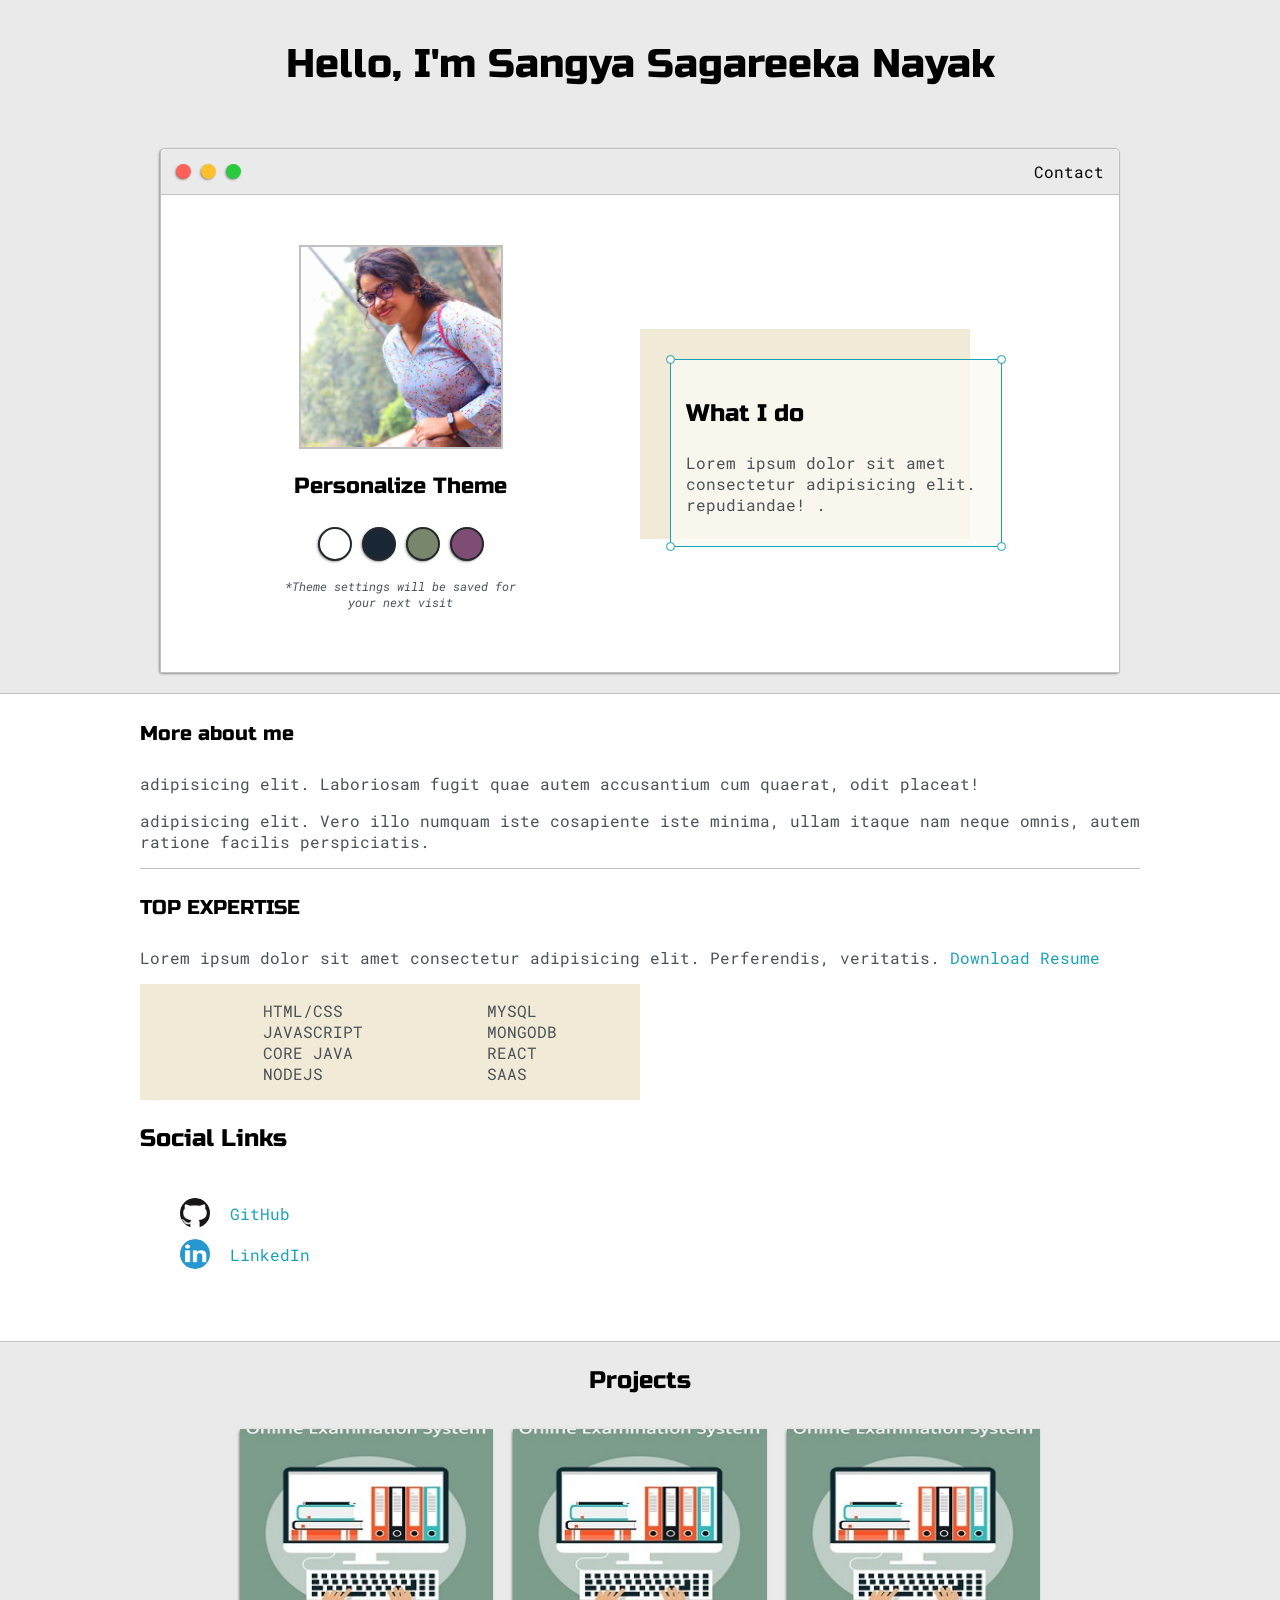
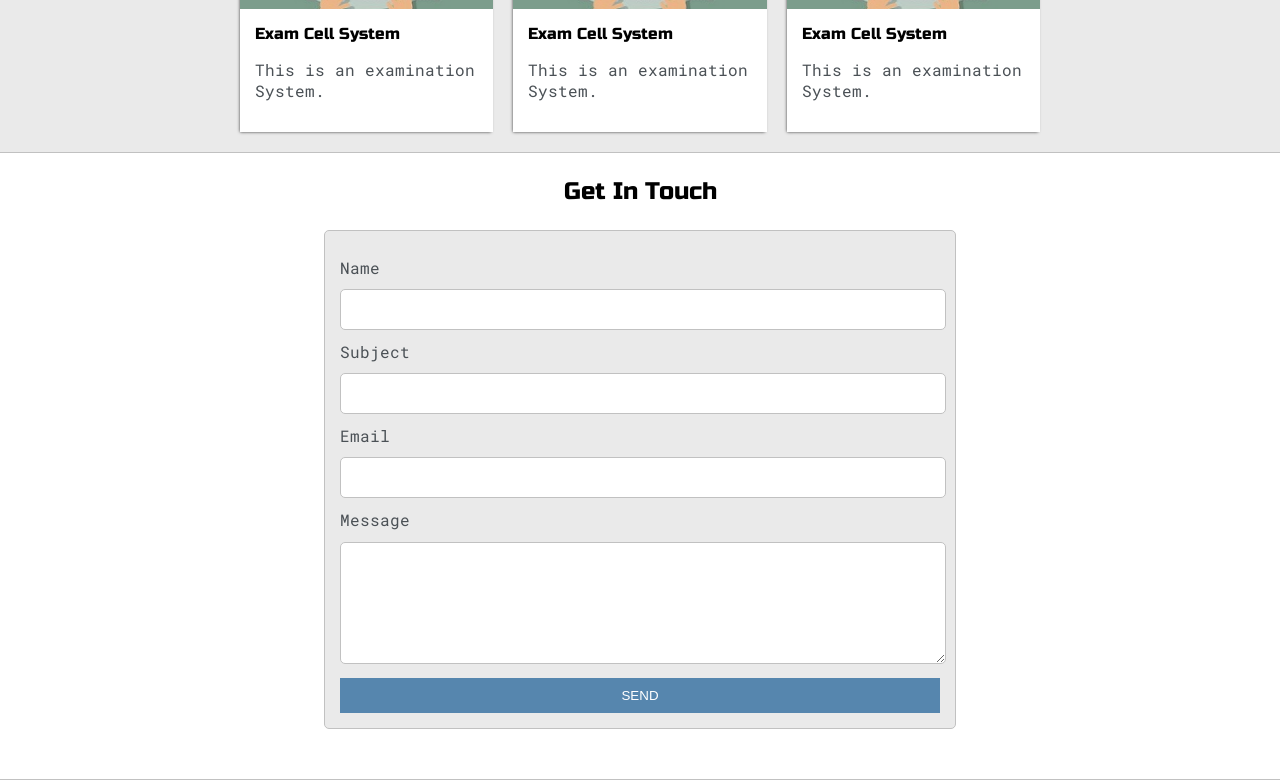
==== Portfolio/index.html @ ce81dd24 "Updated" ====
<!DOCTYPE html>
<html lang="en">
<head>
    <meta charset="UTF-8">
    <meta http-equiv="X-UA-Compatible" content="IE=edge">
    <meta name="viewport" content="width=device-width, initial-scale=1.0">
    <link rel="preconnect" href="https://fonts.gstatic.com">
    <link href="https://fonts.googleapis.com/css2?family=Russo+One&display=swap" rel="stylesheet">
    <link rel="preconnect" href="https://fonts.gstatic.com">
    <link rel="preconnect" href="https://fonts.gstatic.com">
    <link href="https://fonts.googleapis.com/css2?family=Roboto+Mono:wght@500&family=Roboto+Slab:wght@500&display=swap" rel="stylesheet">
    <link rel="stylesheet" href="style.css">
    <link id="themestyle" rel="stylesheet" href="">
    <title>Sangya Sagareeka Nayak</title>
</head>
<body>
    <section class="s1">
        <div class="mainContainer">
            <div class="greetingWrapper">
                <h1>Hello, I'm Sangya Sagareeka Nayak</h1>
            </div>

            <div class="introWrapper">
                <div class="navWrapper">
                    <div class="dotsWrapper">
                        <div class="browserDot" id="dot1"></div>
                        <div class="browserDot" id="dot2"></div>
                        <div class="browserDot" id="dot3"></div>
                    </div>
                    <ul class="navigation">
                        <li><a href="#">Contact</a></li>
                    </ul>
                </div>
                <div class="leftColumn">
                    <img src="Images/image_me.jpg" id="profilePic" alt="image_me">
                    <h5 style="text-align: center; line-height: 0;">Personalize Theme</h5>
                    <div id="themeOptionsWrapper">
                        <div data-mode="light" class="themeDot" id="lightMode"> </div>
                        <div data-mode="blue" class="themeDot" id="blueMode"></div>
                        <div data-mode="green" class="themeDot" id="greenMode"></div>
                        <div data-mode="purple" class="themeDot" id="purpleMode"></div>
                    </div>
                    <p id="settingsNote">*Theme settings will be saved for <br> your next visit</p>
                </div>
                <div class="rightColumn">
                    <div id="previewShadow">
                        <div id="preview">
                            <div class="corner" id="cornerTL"></div>
                            <div class="corner" id="cornerTR"></div>
                            <h3>What I do</h3>
                            <p>Lorem ipsum dolor sit amet consectetur adipisicing elit. repudiandae!
                            .</p>
                            <div class="corner" id="cornerBR"></div>
                            <div class="corner" id="cornerBL"></div>
                        </div>
                    </div>
                    
                </div>
            </div>
        </div>
    </section>
    <section class="s2">
        <div class="mainContainer">
            <div class="aboutWrapper">
                <div class="aboutMe">
                    <h4>More about me</h4>
                    <p> adipisicing elit. Laboriosam fugit quae autem accusantium cum quaerat, odit placeat!</p>
                    <p>adipisicing elit. Vero illo numquam iste cosapiente iste minima, ullam itaque nam neque omnis, autem ratione facilis perspiciatis.</p>
                </div>
                
                <h4>TOP EXPERTISE</h4>
                <p>Lorem ipsum dolor sit amet consectetur adipisicing 
                    elit. Perferendis, veritatis. <a target="_blank" href="/Sangya_Sagareeka_Nayak .pdf">Download Resume</a></p>
                <div id="skills">
                    <ul>
                        <li>HTML/CSS</li>
                        <li>JAVASCRIPT</li>
                        <li>CORE JAVA</li>
                        <li>NODEJS</li>
                    </ul>
                    <ul>
                        <li>MYSQL</li>
                        <li>MONGODB</li>
                        <li>REACT</li>
                        <li>SAAS</li>
                    </ul>
                </div>

                <div class="socialLinks">
                    <h3>Social Links</h3>
                    <ul>
                        <li>
                            <img src="/Images/git.png" id="socialImg">
                            <span><a target="_blank" href="https://github.com/sangya26">GitHub</a></span>
                        </li>
                        <li>
                            <img src="/Images/linked.png" id="socialImg">
                            <span><a target="_blank" href="https://www.linkedin.com/in/sangya-sagareeka-nayak-89343914a">LinkedIn</a></span>
                        </li>
                    </ul>
                </div>
            </div>
        </div>
    </section>
    <section class="s1">
        <div class="mainContainer">
            <h3 style="text-align: center;">Projects</h3>
            <div class="postWrapper">
                <div class="post">
                    <img class="thumbnail" src="/Images/ECS.jpg" >
                    <div class="postPreview">
                        <h6 class="postTitle">Exam Cell System</h6>
                        <p class="postIntro">This is an examination System.</p>
                    </div>
                </div>
                <div class="post">
                    <img class="thumbnail" src="/Images/ECS.jpg" >
                    <div class="postPreview">
                        <h6 class="postTitle">Exam Cell System</h6>
                        <p class="postIntro">This is an examination System.</p>
                    </div>
                </div>
                <div class="post">
                    <img class="thumbnail" src="/Images/ECS.jpg" >
                    <div class="postPreview">
                        <h6 class="postTitle">Exam Cell System</h6>
                        <p class="postIntro">This is an examination System.</p>
                    </div>
                </div>
            </div>
        </div>
    </section>
    <section class="s2">
        <div class="mainContainer">
            <a href=""></a>
			<h3 style="text-align: center;">Get In Touch</h3>

			<form id="contactForm">
				<a name="contact"></a>

				<label>Name</label>
				<input class="inputField" type="text" name="name">

				<label>Subject</label>
				<input class="inputField" type="text" name="subject">

				<label>Email</label>
				<input class="inputField" type="text" name="email">

				<label>Message</label>
				<textarea class="inputField" name="message"></textarea>

				<button id="submitBtn" type="submit" value="Send">SEND</button>
			</form>
        </div>
    </section>
    <script src="script.js"></script>
</body>
</html>
---- Portfolio/style.css ----
:root {
  --mainColor: #eaeaea;
  --secondaryColor: #fff;
  --borderColor: #c1c1c1;
  --mainText: black;
  --secondaryText: #4b5156;
  --themeDotBorder: #24292e;
  --previewBG: rgba(251, 249, 243, 0.8);
  --previewShadow: #f0ead6;
  --buttonColor: #5686ae;
}

html,
body {
  padding: 0;
  margin: 0;
}

body * {
  transition: 0.3s;
}

h1,
h2,
h3,
h4,
h5,
h6,
strong {
  color: var(--mainText);
  font-family: "Russo One", sans-serif;
  font-weight: 500;
}

p,
li,
span,
label,
input,
textarea {
  color: var(--secondaryText);
  font-family: "Roboto Mono", monospace;
}

a {
  text-decoration: none;
  color: #17a2b8;
}

ul {
  list-style: none;
}

h1 {
  font-size: 40px;
}
h2 {
  font-size: 30px;
}
h3 {
  font-size: 24px;
}
h4 {
  font-size: 20px;
}
h5 {
  font-size: 22px;
}
h6 {
  font-size: 16px;
}

.s1 {
  background-color: var(--mainColor);
  border-bottom: 1px solid var(--borderColor);
  overflow: auto;
}

.s2 {
  background-color: var(--secondaryColor);
  border-bottom: 1px solid var(--borderColor);
  overflow: auto;
}

.mainContainer {
  width: 1000px;
  margin: 0 auto;
}

.greetingWrapper {
  display: grid;
  text-align: center;
  align-content: center;
  min-height: 8em;
}

.introWrapper {
  background-color: var(--secondaryColor);
  border: 1px solid var(--borderColor);
  border-radius: 5px 5px 0 0;
  margin: 20px;
  box-shadow: -1px 1px 3px -1px rgba(0, 0, 0, 0.75);
  -webkit-box-shadow: -1px 1px 3px -1px rgba(0, 0, 0, 0.75);
  -moz-box-shadow: -1px 1px 3px -1px rgba(0, 0, 0, 0.75);
  display: grid;
  grid-template-columns: 1fr 1fr;
  grid-template-areas: "navWrapper navWrapper" "leftColumn rightColumn";
}

.navWrapper {
  border-radius: 5px 5px 0 0;
  grid-area: navWrapper;
  border-bottom: 1px solid var(--borderColor);
  display: flex;
  justify-content: space-between;
  align-items: center;
  background-color: var(--mainColor);
}

.navigation a {
  color: var(--mainText);
}

.navigation {
  margin: 0;
  padding: 10px;
}

.navigation li {
  display: inline-block;
  margin-right: 5px;
  margin-left: 5px;
}

.dotsWrapper {
  display: flex;
  padding: 10px;
}

#dot1 {
  background-color: #fc6058;
}

#dot2 {
  background-color: #fec02f;
}

#dot3 {
  background-color: #2aca3e;
}

.browserDot {
  background-color: black;
  height: 15px;
  width: 15px;
  border-radius: 50%;
  margin: 5px;
  box-shadow: -1px 1px 3px -1px rgba(0, 0, 0, 0.75);
  -webkit-box-shadow: -1px 1px 3px -1px rgba(0, 0, 0, 0.75);
  -moz-box-shadow: -1px 1px 3px -1px rgba(0, 0, 0, 0.75);
}

.leftColumn {
  grid-area: leftColumn;
  padding-top: 50px;
  padding-bottom: 50px;
}

#profilePic {
  display: block;
  margin: 0 auto;
  height: 200px;
  width: 200px;
  object-fit: cover;
  border: 2px solid var(--borderColor);
}

#themeOptionsWrapper {
  display: flex;
  justify-content: center;
}

.themeDot {
  height: 30px;
  width: 30px;
  background-color: black;
  border-radius: 50%;
  margin: 5px;
  border: 2px solid var(--themeDotBorder);
  box-shadow: -1px 1px 3px -1px rgba(0, 0, 0, 0.75);
  -webkit-box-shadow: -1px 1px 3px -1px rgba(0, 0, 0, 0.75);
  -moz-box-shadow: -1px 1px 3px -1px rgba(0, 0, 0, 0.75);
  cursor: pointer;
}

.themeDot:hover {
  border-width: 5px;
}

#lightMode {
  background-color: #fff;
}

#blueMode {
  background-color: #192734;
}

#greenMode {
  background-color: #78866b;
}

#purpleMode {
  background-color: #7e4c74;
}

#settingsNote {
  font-size: 12px;
  font-style: italic;
  text-align: center;
}

.rightColumn {
  grid-area: rightColumn;
  display: grid;
  align-content: center;
  padding-top: 50px;
  padding-bottom: 50px;
}

#previewShadow {
  background-color: var(--previewShadow);
  width: 300px;
  height: 180px;
  padding-left: 30px;
  padding-top: 30px;
}

#preview {
  width: 300px;
  border: 1.5px solid #17a2b8;
  background-color: var(--previewBG);
  padding: 15px;
  position: relative;
}

.corner {
  width: 7px;
  height: 7px;
  border-radius: 50%;
  border: 1.5px solid #17a2b8;
  background-color: #fff;
  position: absolute;
}

#cornerTL {
  top: -5px;
  left: -5px;
}

#cornerTR {
  top: -5px;
  right: -5px;
}

#cornerBR {
  bottom: -5px;
  right: -5px;
}

#cornerBL {
  bottom: -5px;
  left: -5px;
}

.aboutWrapper {
  display: gridrow;
  grid-template-columns: repeat(auto-fit, minmax(320px, 1fr));
  padding-bottom: 50px;
  padding-top: 10px 150px 15px;
}

.aboutMe {
  border-bottom: 1px solid var(--borderColor);
}

#skills {
  display: flex;
  justify-content: space-evenly;
  background-color: var(--previewShadow);
  width: 500px;
}

.socialLinks {
  display: grid;
  text-align: left;
}

.socialLinks ul li span a {
  display: inline-block;
  vertical-align: middle;
  padding: 10px;
}

#socialImg {
  width: 30px;
  height: 30px;
  border-radius: 50%;
  object-fit: cover;
  vertical-align: middle;
}

.postWrapper {
  display: flex;
  grid-template-columns: repeat(auto-fit, 320px);
  gap: 20px;
  justify-content: center;
  padding: 10px 100px 20px;
}

.thumbnail {
  display: block;
  width: 100%;
  height: 180px;
  object-fit: cover;
}

.post {
  border: 1px soild var(--borderColor);
  box-shadow: -1px 1px 3px -1px rgba(0, 0, 0, 0.75);
  -webkit-box-shadow: -1px 1px 3px -1px rgba(0, 0, 0, 0.75);
  -moz-box-shadow: -1px 1px 3px -1px rgba(0, 0, 0, 0.75);
}

.postPreview {
  background-color: #fff;
  padding: 15px;
}

.postTitle {
  color: black;
  margin: 0;
}

.postIntro {
  color: #4b5156;
  font-size: 16px;
}

#contactForm {
  display: block;
  max-width: 600px;
  margin: 0 auto;
  border: 1px solid var(--borderColor);
  padding: 15px;
  border-radius: 5px;
  background-color: var(--mainColor);
  margin-bottom: 50px;
}

#contactForm label {
  line-height: 2.7em;
}

#contactForm textarea {
  min-height: 100px;
  font-size: 14px;
}

.inputField {
  width: 100%;
  padding-top: 10px;
  padding-bottom: 10px;
  background-color: var(--secondaryColor);
  border-radius: 5px;
  border: 1px solid var(--borderColor);
  font-size: 14px;
}

#submitBtn {
  margin-top: 10px;
  width: 100%;
  padding-top: 10px;
  padding-bottom: 10px;
  color: #fff;
  background-color: var(--buttonColor);
  border: none;
}

@media screen and (max-width: 1200px) {
  .mainContainer {
    width: 95%;
  }
}

@media screen and (max-width: 800px) {
  .introWrapper {
    grid-template-columns: 1fr;
    grid-template-areas: "navWrapper" "leftColumn" "rightColumn";
  }
  .rightColumn {
    justify-content: center;
  }
}
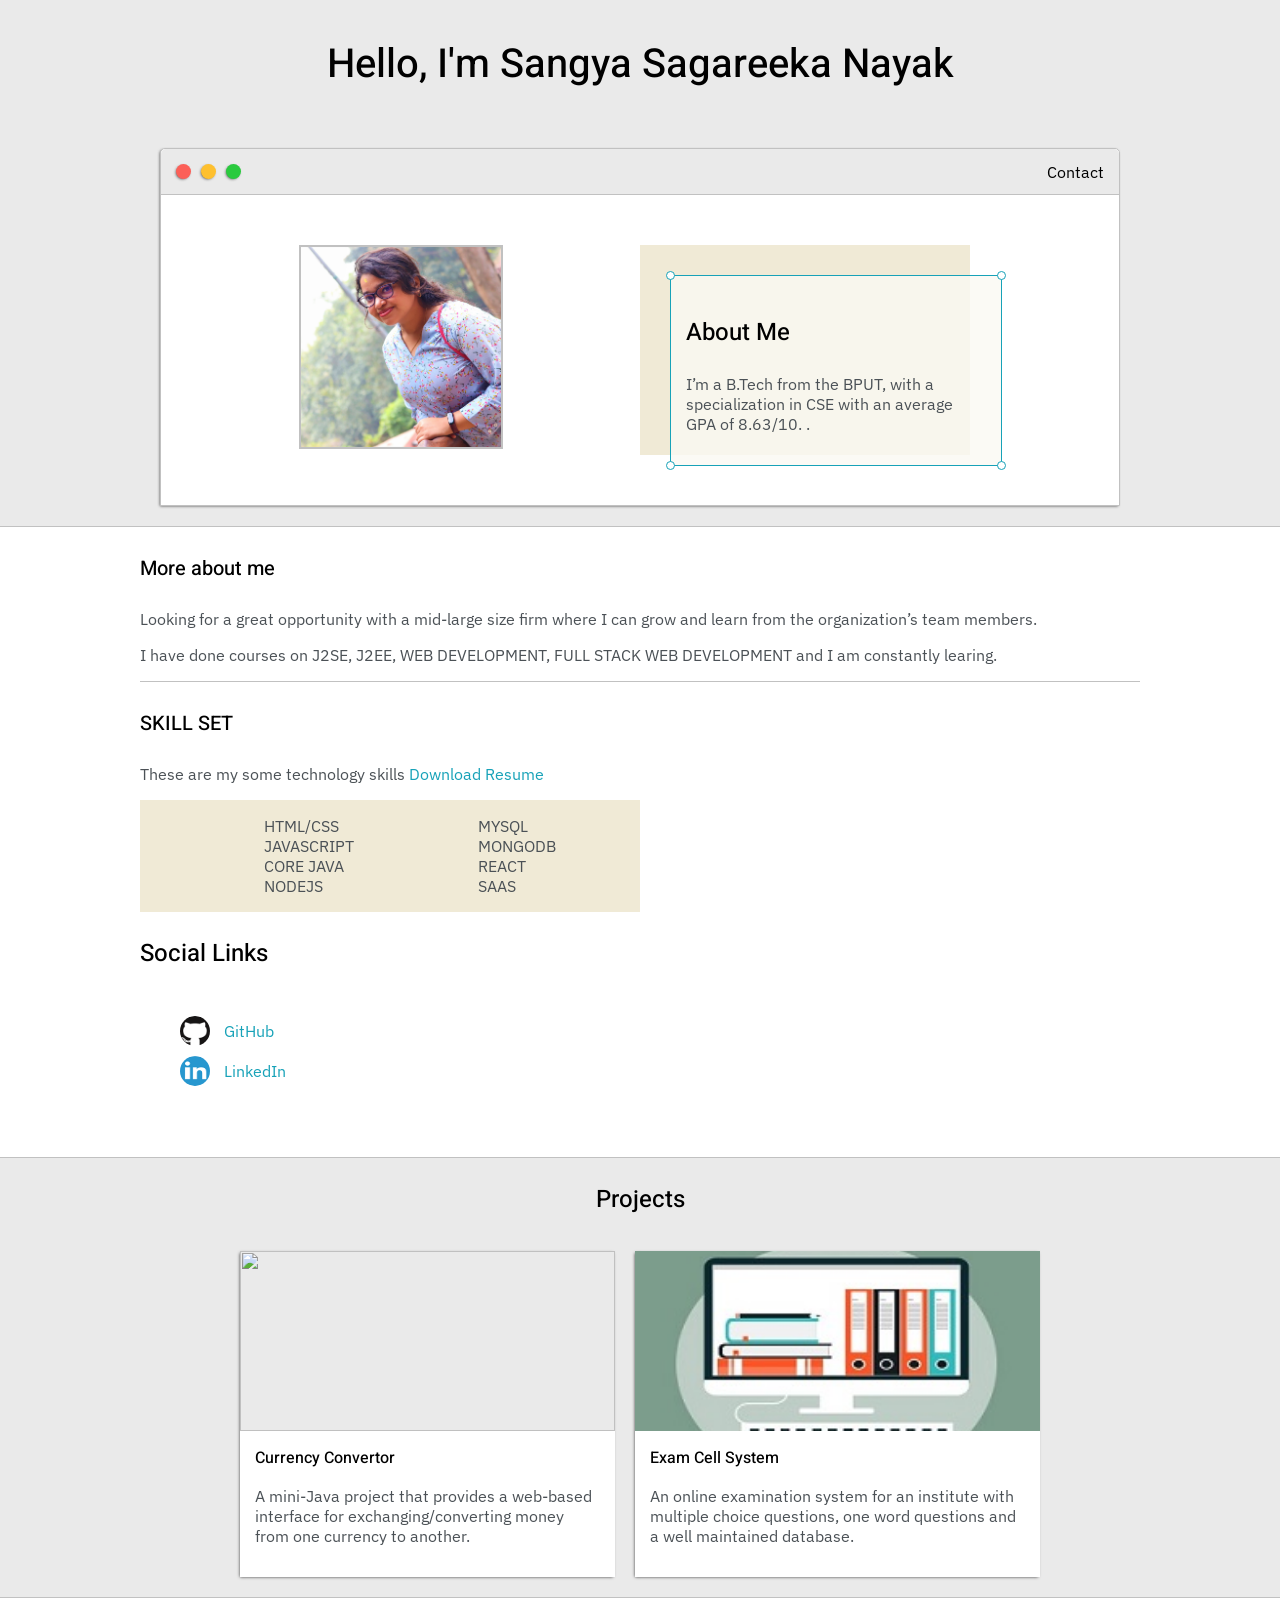
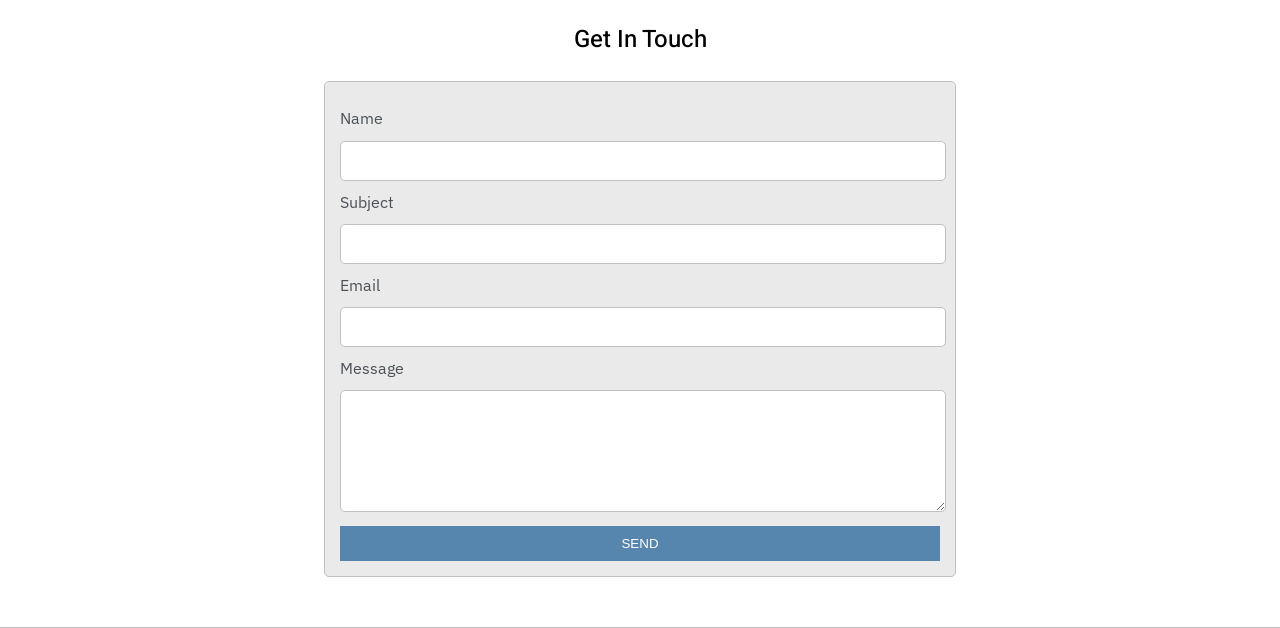
==== commit 2ac76f39: "Updated" ====
--- a/Portfolio/index.html
+++ b/Portfolio/index.html
@@ -5,10 +5,12 @@
     <meta http-equiv="X-UA-Compatible" content="IE=edge">
     <meta name="viewport" content="width=device-width, initial-scale=1.0">
     <link rel="preconnect" href="https://fonts.gstatic.com">
-    <link href="https://fonts.googleapis.com/css2?family=Russo+One&display=swap" rel="stylesheet">
+    <link rel="preconnect" href="https://fonts.gstatic.com">
+    <link href="https://fonts.googleapis.com/css2?family=Heebo&display=swap" rel="stylesheet">
     <link rel="preconnect" href="https://fonts.gstatic.com">
     <link rel="preconnect" href="https://fonts.gstatic.com">
-    <link href="https://fonts.googleapis.com/css2?family=Roboto+Mono:wght@500&family=Roboto+Slab:wght@500&display=swap" rel="stylesheet">
+    <link rel="preconnect" href="https://fonts.gstatic.com">
+    <link href="https://fonts.googleapis.com/css2?family=Heebo&family=IBM+Plex+Sans&display=swap" rel="stylesheet">
     <link rel="stylesheet" href="style.css">
     <link id="themestyle" rel="stylesheet" href="">
     <title>Sangya Sagareeka Nayak</title>
@@ -33,22 +35,22 @@
                 </div>
                 <div class="leftColumn">
                     <img src="Images/image_me.jpg" id="profilePic" alt="image_me">
-                    <h5 style="text-align: center; line-height: 0;">Personalize Theme</h5>
+                    <!--<h5 style="text-align: center; line-height: 0;">Personalize Theme</h5>
                     <div id="themeOptionsWrapper">
                         <div data-mode="light" class="themeDot" id="lightMode"> </div>
                         <div data-mode="blue" class="themeDot" id="blueMode"></div>
                         <div data-mode="green" class="themeDot" id="greenMode"></div>
                         <div data-mode="purple" class="themeDot" id="purpleMode"></div>
                     </div>
-                    <p id="settingsNote">*Theme settings will be saved for <br> your next visit</p>
+                    <p id="settingsNote">*Theme settings will be saved for <br> your next visit</p>-->
                 </div>
                 <div class="rightColumn">
                     <div id="previewShadow">
                         <div id="preview">
                             <div class="corner" id="cornerTL"></div>
                             <div class="corner" id="cornerTR"></div>
-                            <h3>What I do</h3>
-                            <p>Lorem ipsum dolor sit amet consectetur adipisicing elit. repudiandae!
+                            <h3>About Me</h3>
+                            <p>I’m a B.Tech from the BPUT, with a specialization in CSE with an average GPA of 8.63/10. 
                             .</p>
                             <div class="corner" id="cornerBR"></div>
                             <div class="corner" id="cornerBL"></div>
@@ -64,13 +66,12 @@
             <div class="aboutWrapper">
                 <div class="aboutMe">
                     <h4>More about me</h4>
-                    <p> adipisicing elit. Laboriosam fugit quae autem accusantium cum quaerat, odit placeat!</p>
-                    <p>adipisicing elit. Vero illo numquam iste cosapiente iste minima, ullam itaque nam neque omnis, autem ratione facilis perspiciatis.</p>
+                    <p> Looking for a great opportunity with a mid-large size firm where I can grow and learn from the organization’s team members.</p>
+                    <p>I have done courses on J2SE, J2EE, WEB DEVELOPMENT, FULL STACK WEB DEVELOPMENT and I am constantly learing.</p>
                 </div>
                 
-                <h4>TOP EXPERTISE</h4>
-                <p>Lorem ipsum dolor sit amet consectetur adipisicing 
-                    elit. Perferendis, veritatis. <a target="_blank" href="/Sangya_Sagareeka_Nayak .pdf">Download Resume</a></p>
+                <h4>SKILL SET</h4>
+                <p> These are my some technology skills <a target="_blank" href="/Sangya_Sagareeka_Nayak .pdf">Download Resume</a></p>
                 <div id="skills">
                     <ul>
                         <li>HTML/CSS</li>
@@ -107,24 +108,20 @@
             <h3 style="text-align: center;">Projects</h3>
             <div class="postWrapper">
                 <div class="post">
-                    <img class="thumbnail" src="/Images/ECS.jpg" >
+                    <img class="thumbnail" src="/Images/currency.jpg" >
                     <div class="postPreview">
-                        <h6 class="postTitle">Exam Cell System</h6>
-                        <p class="postIntro">This is an examination System.</p>
+                        <h6 class="postTitle">Currency Convertor</h6>
+                        <p class="postIntro">A mini-Java project that provides a web-based interface for exchanging/converting money from one currency to another.</p>
                     </div>
                 </div>
                 <div class="post">
                     <img class="thumbnail" src="/Images/ECS.jpg" >
                     <div class="postPreview">
                         <h6 class="postTitle">Exam Cell System</h6>
-                        <p class="postIntro">This is an examination System.</p>
-                    </div>
-                </div>
-                <div class="post">
-                    <img class="thumbnail" src="/Images/ECS.jpg" >
-                    <div class="postPreview">
-                        <h6 class="postTitle">Exam Cell System</h6>
-                        <p class="postIntro">This is an examination System.</p>
+                        <p class="postIntro">An online examination system for an institute with multiple
+                            choice questions, one word questions and a well maintained
+                            database.
+                            </p>
                     </div>
                 </div>
             </div>
--- a/Portfolio/style.css
+++ b/Portfolio/style.css
@@ -28,7 +28,7 @@
 h6,
 strong {
   color: var(--mainText);
-  font-family: "Russo One", sans-serif;
+  font-family: "Heebo", sans-serif;
   font-weight: 500;
 }
 
@@ -39,7 +39,7 @@
 input,
 textarea {
   color: var(--secondaryText);
-  font-family: "Roboto Mono", monospace;
+  font-family: "IBM Plex Sans", sans-serif;
 }
 
 a {
